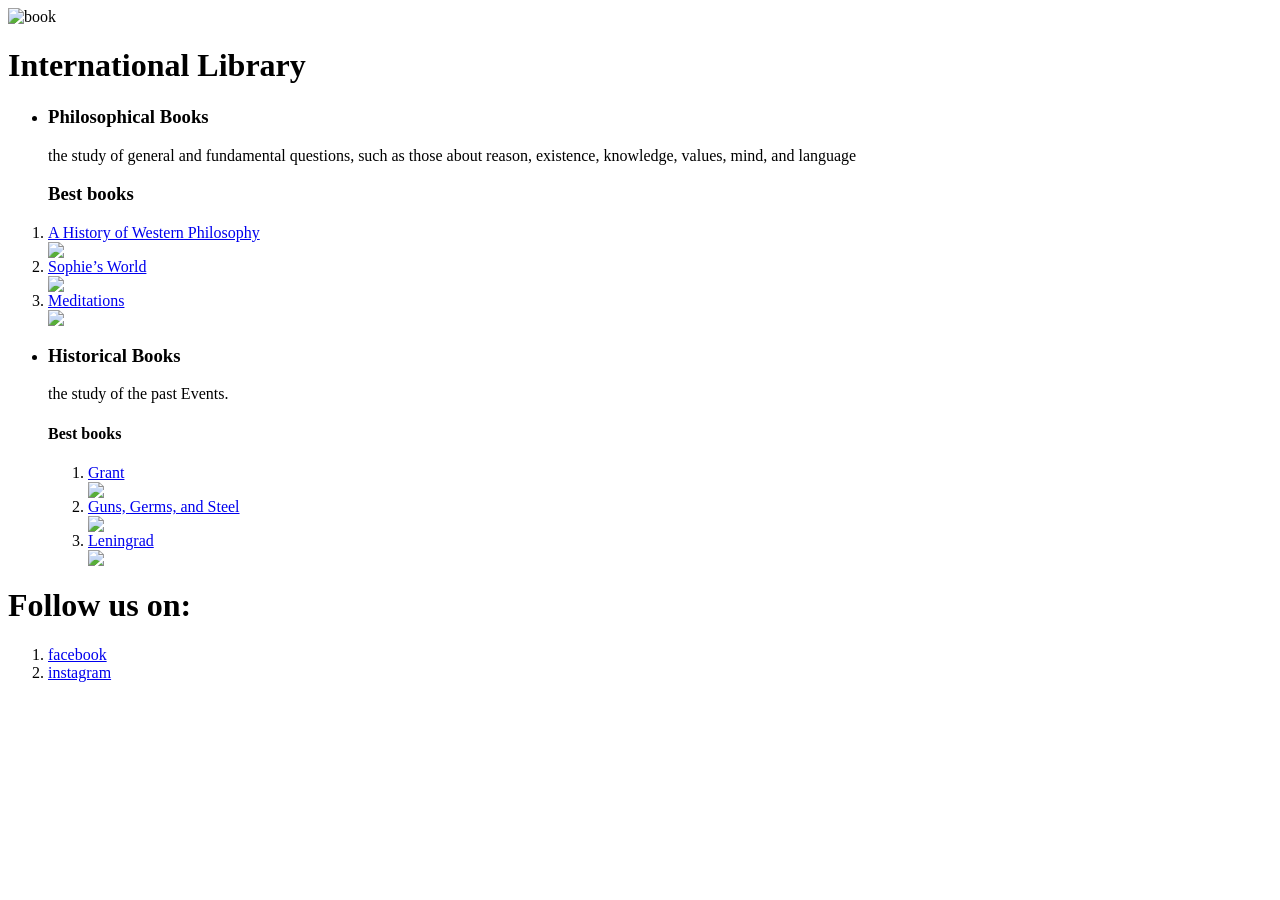
==== index.html @ 82054905 "Update index.html" ====
<html>
    <head>
    <title>Library</title>
    </head>
    <img src="https://media.npr.org/assets/img/2018/12/11/gettyimages-865109088-d7e6d2829aece07208cc5c2fde95846b0e802565-s800-c85.jpg" alt="book" >
    <h1>International Library</h1>
    
    <body>
      <main>
        <section>
        
        <ul>
        <li> <h3>Philosophical Books </h3> </li>
        <p> the study of general and fundamental questions, such as those about reason, existence, knowledge, values, mind, and language</p>
    
                  <article><h1>Best books</h1></article>
    
          </ul>
    
    
          <ol>
        <li><a href="https://www.amazon.com/History-Western-Philosophy-Bertrand-Russell/dp/0671201581/ref=as_li_ss_tl?ie=UTF8&qid=1502349245&sr=8-1&keywords=A+History+of+Western+Philosophy+-+Bertrand+Russell&linkCode=sl1&tag=eojfbretargetting-20&linkId=9cb795adbdf800828cf9b9826fa512f8">A History of Western Philosophy</a></li>
        <img src="https://d1w7fb2mkkr3kw.cloudfront.net/assets/images/book/lrg/9780/4154/9780415478816.jpg" >
    
        <li><a href="https://www.amazon.com/Sophies-World-History-Philosophy-Classics/dp/0374530718/ref=as_li_ss_tl?s=books&ie=UTF8&qid=1502349278&sr=1-1&keywords=Sophie%27s+World&linkCode=sl1&tag=eojfbretargetting-20&linkId=d06e52ba521c11dd9fc6a445caedd435">Sophie’s World</a></li>
        <img src="https://i.gr-assets.com/images/S/compressed.photo.goodreads.com/books/1343459906l/10959.jpg" >
    
        <li><a href="https://www.amazon.com/Meditations-Thrift-Editions-Marcus-Aurelius/dp/048629823X/ref=as_li_ss_tl?s=books&ie=UTF8&qid=1502349303&sr=1-1&keywords=Meditations+-+Marcus+Aurelius&linkCode=sl1&tag=eojfbretargetting-20&linkId=2191455bc9497921e030a7391937b60a">Meditations</a></li>
        <img src="https://images-na.ssl-images-amazon.com/images/I/71uIpOmcRjL.jpg" >
    
         </ol>
    
         <section>
             <ul>
        <li> <h3>Historical  Books </h3> </li>
        <p> the study of the past Events.</p>
            <article><h1>Best books</h1></article>
        <ol>
          <li><a href="https://www.abebooks.com/products/isbn/9780143110637/?cm_sp=merch-_-product-_-plp">Grant</a></li>
    
          <img src="https://d28hgpri8am2if.cloudfront.net/book_images/cvr9780684849270_9780684849270_lg.jpg" >
    
          <li><a href="https://www.abebooks.com/products/isbn/9780393354324/?cm_sp=merch-_-product-_-plp">Guns, Germs, and Steel</a></li>
           <img src="https://s3-us-west-2.amazonaws.com/tabs.web.media/b/5/b5ca/b5ca-square-1536.jpg"  >
    
           <li><a href="https://www.abebooks.com/products/isbn/9780802715944/?cm_sp=merch-_-product-_-plp">Leningrad</a></li>
           <img src="https://m.media-amazon.com/images/I/617zlrpzmiL.jpg" >
    
        </ol>
    
    
    
         </section>
    
        </section>
        <footer>
          <h1>Follow us on:</h1>
          <ol>
            <li><a href="https://www.facebook.com/">facebook</a></li>
    
            <li><a href="https://www.instagram.com/">instagram</a></li>
          </ol>
        </footer>
      </main>
    
    
    
    </body>
    </html>
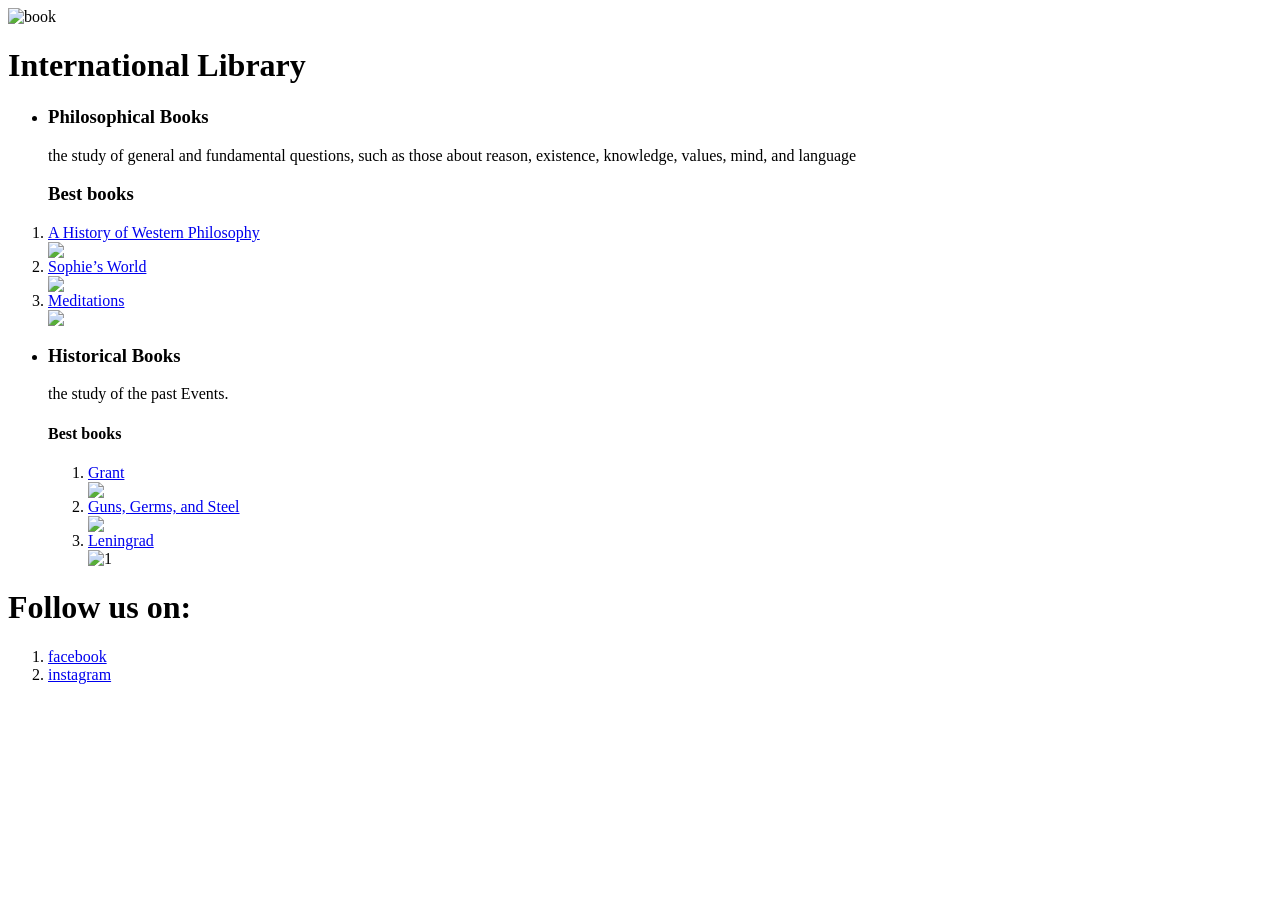
==== commit 593d7b9a: "Create index.html" ====
--- a/index.html
+++ b/index.html
@@ -21,13 +21,13 @@
     
           <ol>
         <li><a href="https://www.amazon.com/History-Western-Philosophy-Bertrand-Russell/dp/0671201581/ref=as_li_ss_tl?ie=UTF8&qid=1502349245&sr=8-1&keywords=A+History+of+Western+Philosophy+-+Bertrand+Russell&linkCode=sl1&tag=eojfbretargetting-20&linkId=9cb795adbdf800828cf9b9826fa512f8">A History of Western Philosophy</a></li>
-        <img src="https://d1w7fb2mkkr3kw.cloudfront.net/assets/images/book/lrg/9780/4154/9780415478816.jpg" >
+        <img src="https://www.google.com/url?sa=i&url=https%3A%2F%2Fwww.kobo.com%2Fus%2Fen%2Febook%2Fhistory-of-western-philosophy-2&psig=AOvVaw2_flIJ6-NMu_IzlGlGobEV&ust=1608059737629000&source=images&cd=vfe&ved=0CAIQjRxqFwoTCPCY0MiXzu0CFQAAAAAdAAAAABAD" >
     
         <li><a href="https://www.amazon.com/Sophies-World-History-Philosophy-Classics/dp/0374530718/ref=as_li_ss_tl?s=books&ie=UTF8&qid=1502349278&sr=1-1&keywords=Sophie%27s+World&linkCode=sl1&tag=eojfbretargetting-20&linkId=d06e52ba521c11dd9fc6a445caedd435">Sophie’s World</a></li>
-        <img src="https://i.gr-assets.com/images/S/compressed.photo.goodreads.com/books/1343459906l/10959.jpg" >
+        <img src="https://www.google.com/url?sa=i&url=https%3A%2F%2Fwww.amazon.co.uk%2FSophies-World-Novel-History-Philosophy%2Fdp%2F1897580428&psig=AOvVaw0QYlBn4zpwb1ewvzVGGCn8&ust=1608059931047000&source=images&cd=vfe&ved=0CAIQjRxqFwoTCIii-JqYzu0CFQAAAAAdAAAAABAD"  >
     
         <li><a href="https://www.amazon.com/Meditations-Thrift-Editions-Marcus-Aurelius/dp/048629823X/ref=as_li_ss_tl?s=books&ie=UTF8&qid=1502349303&sr=1-1&keywords=Meditations+-+Marcus+Aurelius&linkCode=sl1&tag=eojfbretargetting-20&linkId=2191455bc9497921e030a7391937b60a">Meditations</a></li>
-        <img src="https://images-na.ssl-images-amazon.com/images/I/71uIpOmcRjL.jpg" >
+        <img src="https://www.google.com/url?sa=i&url=https%3A%2F%2Fwww.amazon.in%2FMeditations-Marcus-Aurelius%2Fdp%2F9381841934&psig=AOvVaw0Xj-FPYzuFQuQwGH6PIRYZ&ust=1608060060822000&source=images&cd=vfe&ved=0CAIQjRxqFwoTCPjZuNiYzu0CFQAAAAAdAAAAABAD" >
     
          </ol>
     
@@ -39,13 +39,13 @@
         <ol>
           <li><a href="https://www.abebooks.com/products/isbn/9780143110637/?cm_sp=merch-_-product-_-plp">Grant</a></li>
     
-          <img src="https://d28hgpri8am2if.cloudfront.net/book_images/cvr9780684849270_9780684849270_lg.jpg" >
+          <img src="https://www.google.com/url?sa=i&url=https%3A%2F%2Fwww.simonandschuster.com%2Fbooks%2FGrant%2FJean-Edward-Smith%2F9780684849270&psig=AOvVaw1mnp30DbRLIO9cz7nQmLxA&ust=1608060256420000&source=images&cd=vfe&ved=0CAIQjRxqFwoTCOjGsbWZzu0CFQAAAAAdAAAAABAD"" >
     
           <li><a href="https://www.abebooks.com/products/isbn/9780393354324/?cm_sp=merch-_-product-_-plp">Guns, Germs, and Steel</a></li>
-           <img src="https://s3-us-west-2.amazonaws.com/tabs.web.media/b/5/b5ca/b5ca-square-1536.jpg"  >
+           <img src="https://www.google.com/url?sa=i&url=https%3A%2F%2Faudiobookstore.com%2Faudiobooks%2Fguns-germs-and-steel-1.aspx&psig=AOvVaw0YMIeYdXgtnULH8Vef6Sc9&ust=1608060291819000&source=images&cd=vfe&ved=0CAIQjRxqFwoTCNinmMaZzu0CFQAAAAAdAAAAABAD"  >
     
            <li><a href="https://www.abebooks.com/products/isbn/9780802715944/?cm_sp=merch-_-product-_-plp">Leningrad</a></li>
-           <img src="https://m.media-amazon.com/images/I/617zlrpzmiL.jpg" >
+           <img src="https://www.google.com/url?sa=i&url=https%3A%2F%2Fwww.goodreads.com%2Fbook%2Fshow%2F10900028-leningrad&psig=AOvVaw2m8DtIHI4wPBgUKImD3fF6&ust=1608060331597000&source=images&cd=vfe&ved=0CAIQjRxqFwoTCOCFodmZzu0CFQAAAAAdAAAAABAD" alt="1" >
     
         </ol>
     
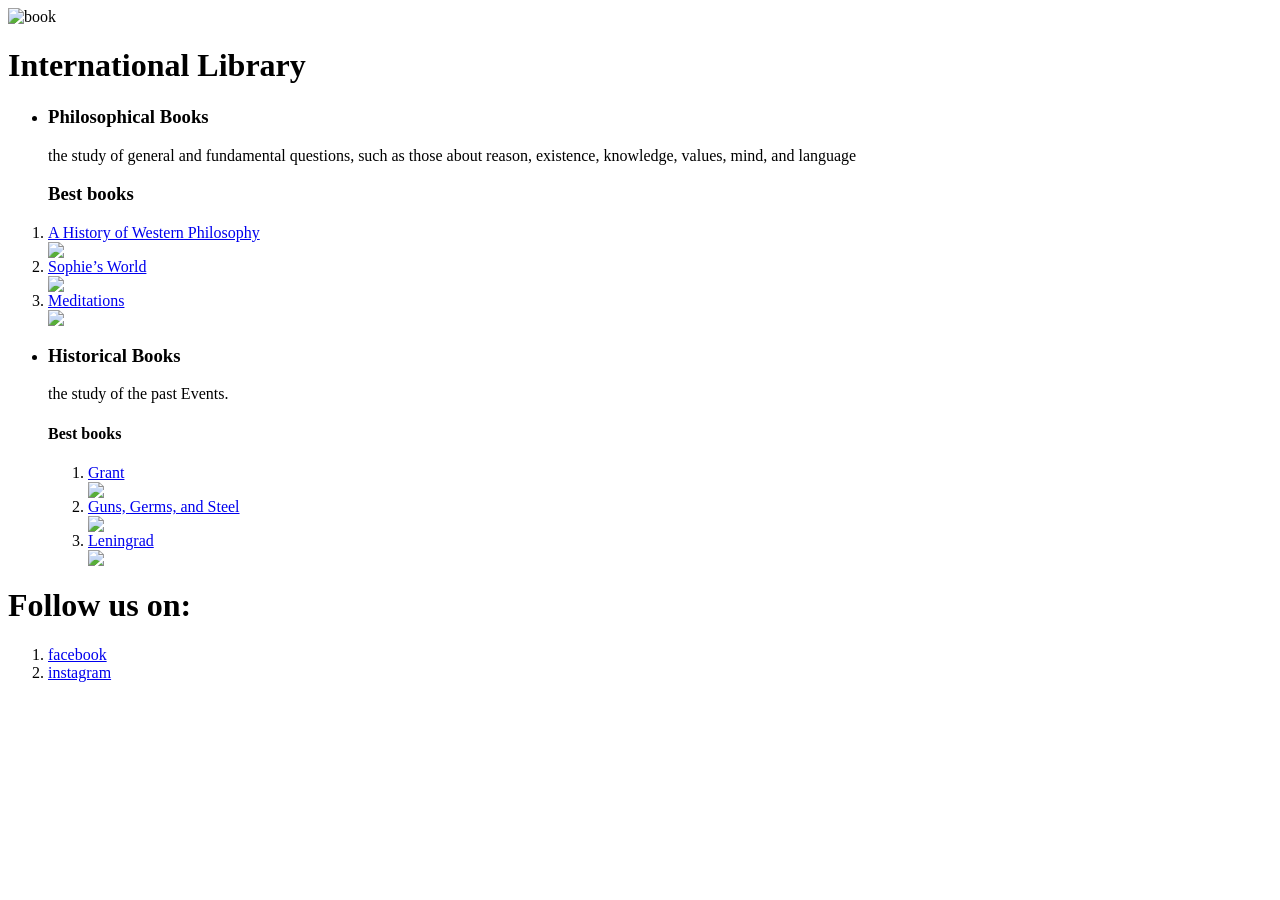
==== commit 012d8a18: "Update index.html" ====
--- a/index.html
+++ b/index.html
@@ -21,13 +21,13 @@
     
           <ol>
         <li><a href="https://www.amazon.com/History-Western-Philosophy-Bertrand-Russell/dp/0671201581/ref=as_li_ss_tl?ie=UTF8&qid=1502349245&sr=8-1&keywords=A+History+of+Western+Philosophy+-+Bertrand+Russell&linkCode=sl1&tag=eojfbretargetting-20&linkId=9cb795adbdf800828cf9b9826fa512f8">A History of Western Philosophy</a></li>
-        <img src="https://www.google.com/url?sa=i&url=https%3A%2F%2Fwww.kobo.com%2Fus%2Fen%2Febook%2Fhistory-of-western-philosophy-2&psig=AOvVaw2_flIJ6-NMu_IzlGlGobEV&ust=1608059737629000&source=images&cd=vfe&ved=0CAIQjRxqFwoTCPCY0MiXzu0CFQAAAAAdAAAAABAD" >
+        <img src="https://images-na.ssl-images-amazon.com/images/I/41oC37tcbgL._SX332_BO1,204,203,200_.jpg" >
     
         <li><a href="https://www.amazon.com/Sophies-World-History-Philosophy-Classics/dp/0374530718/ref=as_li_ss_tl?s=books&ie=UTF8&qid=1502349278&sr=1-1&keywords=Sophie%27s+World&linkCode=sl1&tag=eojfbretargetting-20&linkId=d06e52ba521c11dd9fc6a445caedd435">Sophie’s World</a></li>
-        <img src="https://www.google.com/url?sa=i&url=https%3A%2F%2Fwww.amazon.co.uk%2FSophies-World-Novel-History-Philosophy%2Fdp%2F1897580428&psig=AOvVaw0QYlBn4zpwb1ewvzVGGCn8&ust=1608059931047000&source=images&cd=vfe&ved=0CAIQjRxqFwoTCIii-JqYzu0CFQAAAAAdAAAAABAD"  >
+        <img src="https://kbimages1-a.akamaihd.net/7c867b11-82db-4ad7-920a-609ae78c5025/1200/1200/False/sophie-s-world-6.jpg"  >
     
         <li><a href="https://www.amazon.com/Meditations-Thrift-Editions-Marcus-Aurelius/dp/048629823X/ref=as_li_ss_tl?s=books&ie=UTF8&qid=1502349303&sr=1-1&keywords=Meditations+-+Marcus+Aurelius&linkCode=sl1&tag=eojfbretargetting-20&linkId=2191455bc9497921e030a7391937b60a">Meditations</a></li>
-        <img src="https://www.google.com/url?sa=i&url=https%3A%2F%2Fwww.amazon.in%2FMeditations-Marcus-Aurelius%2Fdp%2F9381841934&psig=AOvVaw0Xj-FPYzuFQuQwGH6PIRYZ&ust=1608060060822000&source=images&cd=vfe&ved=0CAIQjRxqFwoTCPjZuNiYzu0CFQAAAAAdAAAAABAD" >
+        <img src="https://m.media-amazon.com/images/I/418Fn-qJVAL.jpg" >
     
          </ol>
     
@@ -39,13 +39,13 @@
         <ol>
           <li><a href="https://www.abebooks.com/products/isbn/9780143110637/?cm_sp=merch-_-product-_-plp">Grant</a></li>
     
-          <img src="https://www.google.com/url?sa=i&url=https%3A%2F%2Fwww.simonandschuster.com%2Fbooks%2FGrant%2FJean-Edward-Smith%2F9780684849270&psig=AOvVaw1mnp30DbRLIO9cz7nQmLxA&ust=1608060256420000&source=images&cd=vfe&ved=0CAIQjRxqFwoTCOjGsbWZzu0CFQAAAAAdAAAAABAD"" >
+          <img src="https://d28hgpri8am2if.cloudfront.net/book_images/cvr9780684849270_9780684849270_lg.jpg" >
     
           <li><a href="https://www.abebooks.com/products/isbn/9780393354324/?cm_sp=merch-_-product-_-plp">Guns, Germs, and Steel</a></li>
-           <img src="https://www.google.com/url?sa=i&url=https%3A%2F%2Faudiobookstore.com%2Faudiobooks%2Fguns-germs-and-steel-1.aspx&psig=AOvVaw0YMIeYdXgtnULH8Vef6Sc9&ust=1608060291819000&source=images&cd=vfe&ved=0CAIQjRxqFwoTCNinmMaZzu0CFQAAAAAdAAAAABAD"  >
+           <img src="https://kbimages1-a.akamaihd.net/b747a4d3-f890-4497-9157-e506d7e85f5c/1200/1200/False/guns-germs-and-steel-2.jpg"  >
     
            <li><a href="https://www.abebooks.com/products/isbn/9780802715944/?cm_sp=merch-_-product-_-plp">Leningrad</a></li>
-           <img src="https://www.google.com/url?sa=i&url=https%3A%2F%2Fwww.goodreads.com%2Fbook%2Fshow%2F10900028-leningrad&psig=AOvVaw2m8DtIHI4wPBgUKImD3fF6&ust=1608060331597000&source=images&cd=vfe&ved=0CAIQjRxqFwoTCOCFodmZzu0CFQAAAAAdAAAAABAD" alt="1" >
+           <img src="https://m.media-amazon.com/images/I/617zlrpzmiL.jpg" >
     
         </ol>
     
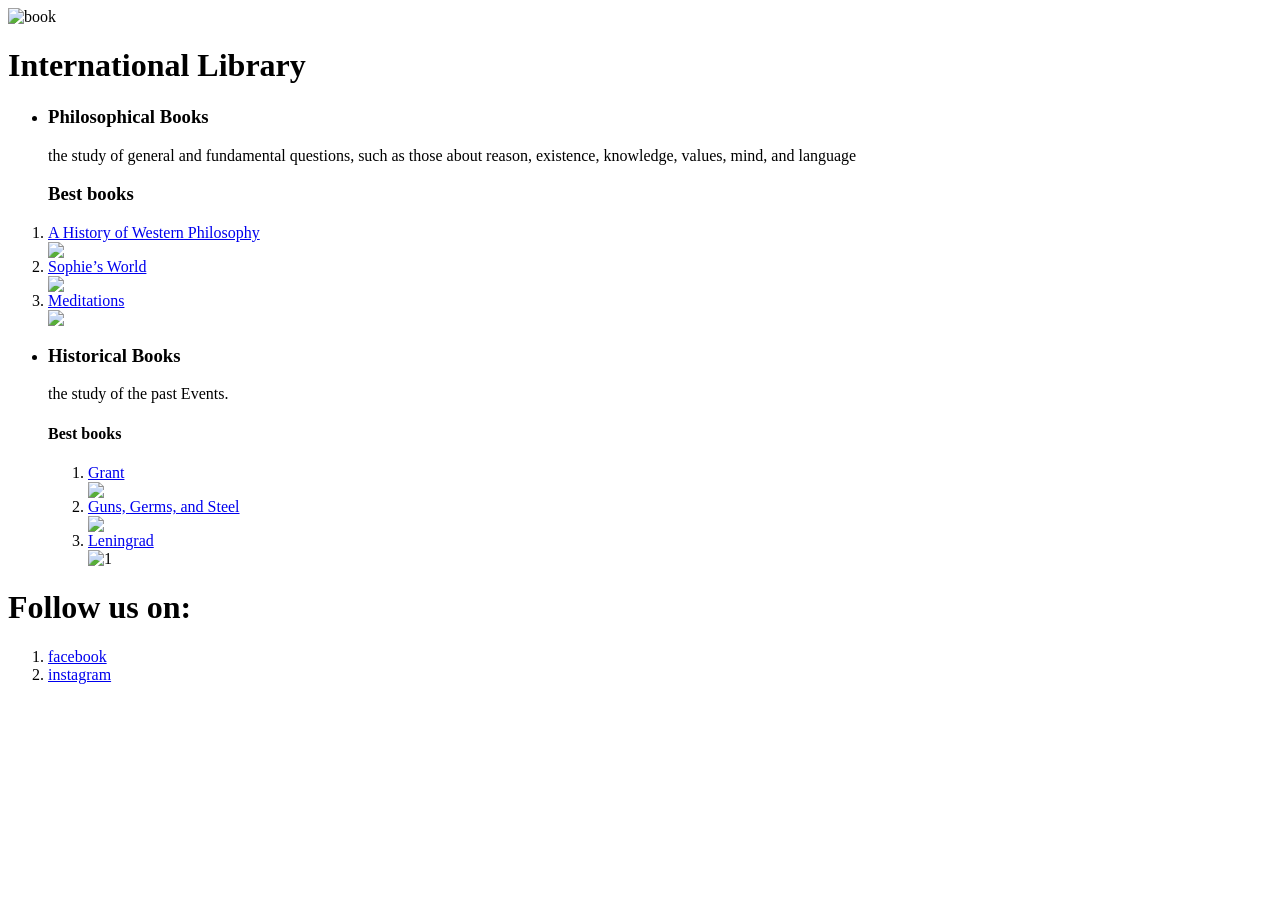
==== commit 777c6779: "new egit" ====
--- a/index.html
+++ b/index.html
@@ -21,13 +21,13 @@
     
           <ol>
         <li><a href="https://www.amazon.com/History-Western-Philosophy-Bertrand-Russell/dp/0671201581/ref=as_li_ss_tl?ie=UTF8&qid=1502349245&sr=8-1&keywords=A+History+of+Western+Philosophy+-+Bertrand+Russell&linkCode=sl1&tag=eojfbretargetting-20&linkId=9cb795adbdf800828cf9b9826fa512f8">A History of Western Philosophy</a></li>
-        <img src="https://images-na.ssl-images-amazon.com/images/I/41oC37tcbgL._SX332_BO1,204,203,200_.jpg" >
+        <img src="https://www.google.com/url?sa=i&url=https%3A%2F%2Fwww.kobo.com%2Fus%2Fen%2Febook%2Fhistory-of-western-philosophy-2&psig=AOvVaw2_flIJ6-NMu_IzlGlGobEV&ust=1608059737629000&source=images&cd=vfe&ved=0CAIQjRxqFwoTCPCY0MiXzu0CFQAAAAAdAAAAABAD" >
     
         <li><a href="https://www.amazon.com/Sophies-World-History-Philosophy-Classics/dp/0374530718/ref=as_li_ss_tl?s=books&ie=UTF8&qid=1502349278&sr=1-1&keywords=Sophie%27s+World&linkCode=sl1&tag=eojfbretargetting-20&linkId=d06e52ba521c11dd9fc6a445caedd435">Sophie’s World</a></li>
-        <img src="https://kbimages1-a.akamaihd.net/7c867b11-82db-4ad7-920a-609ae78c5025/1200/1200/False/sophie-s-world-6.jpg"  >
+        <img src="https://www.google.com/url?sa=i&url=https%3A%2F%2Fwww.amazon.co.uk%2FSophies-World-Novel-History-Philosophy%2Fdp%2F1897580428&psig=AOvVaw0QYlBn4zpwb1ewvzVGGCn8&ust=1608059931047000&source=images&cd=vfe&ved=0CAIQjRxqFwoTCIii-JqYzu0CFQAAAAAdAAAAABAD"  >
     
         <li><a href="https://www.amazon.com/Meditations-Thrift-Editions-Marcus-Aurelius/dp/048629823X/ref=as_li_ss_tl?s=books&ie=UTF8&qid=1502349303&sr=1-1&keywords=Meditations+-+Marcus+Aurelius&linkCode=sl1&tag=eojfbretargetting-20&linkId=2191455bc9497921e030a7391937b60a">Meditations</a></li>
-        <img src="https://m.media-amazon.com/images/I/418Fn-qJVAL.jpg" >
+        <img src="https://www.google.com/url?sa=i&url=https%3A%2F%2Fwww.amazon.in%2FMeditations-Marcus-Aurelius%2Fdp%2F9381841934&psig=AOvVaw0Xj-FPYzuFQuQwGH6PIRYZ&ust=1608060060822000&source=images&cd=vfe&ved=0CAIQjRxqFwoTCPjZuNiYzu0CFQAAAAAdAAAAABAD" >
     
          </ol>
     
@@ -39,13 +39,13 @@
         <ol>
           <li><a href="https://www.abebooks.com/products/isbn/9780143110637/?cm_sp=merch-_-product-_-plp">Grant</a></li>
     
-          <img src="https://d28hgpri8am2if.cloudfront.net/book_images/cvr9780684849270_9780684849270_lg.jpg" >
+          <img src="https://www.google.com/url?sa=i&url=https%3A%2F%2Fwww.simonandschuster.com%2Fbooks%2FGrant%2FJean-Edward-Smith%2F9780684849270&psig=AOvVaw1mnp30DbRLIO9cz7nQmLxA&ust=1608060256420000&source=images&cd=vfe&ved=0CAIQjRxqFwoTCOjGsbWZzu0CFQAAAAAdAAAAABAD"" >
     
           <li><a href="https://www.abebooks.com/products/isbn/9780393354324/?cm_sp=merch-_-product-_-plp">Guns, Germs, and Steel</a></li>
-           <img src="https://kbimages1-a.akamaihd.net/b747a4d3-f890-4497-9157-e506d7e85f5c/1200/1200/False/guns-germs-and-steel-2.jpg"  >
+           <img src="https://www.google.com/url?sa=i&url=https%3A%2F%2Faudiobookstore.com%2Faudiobooks%2Fguns-germs-and-steel-1.aspx&psig=AOvVaw0YMIeYdXgtnULH8Vef6Sc9&ust=1608060291819000&source=images&cd=vfe&ved=0CAIQjRxqFwoTCNinmMaZzu0CFQAAAAAdAAAAABAD"  >
     
            <li><a href="https://www.abebooks.com/products/isbn/9780802715944/?cm_sp=merch-_-product-_-plp">Leningrad</a></li>
-           <img src="https://m.media-amazon.com/images/I/617zlrpzmiL.jpg" >
+           <img src="https://www.google.com/url?sa=i&url=https%3A%2F%2Fwww.goodreads.com%2Fbook%2Fshow%2F10900028-leningrad&psig=AOvVaw2m8DtIHI4wPBgUKImD3fF6&ust=1608060331597000&source=images&cd=vfe&ved=0CAIQjRxqFwoTCOCFodmZzu0CFQAAAAAdAAAAABAD" alt="1" >
     
         </ol>
     
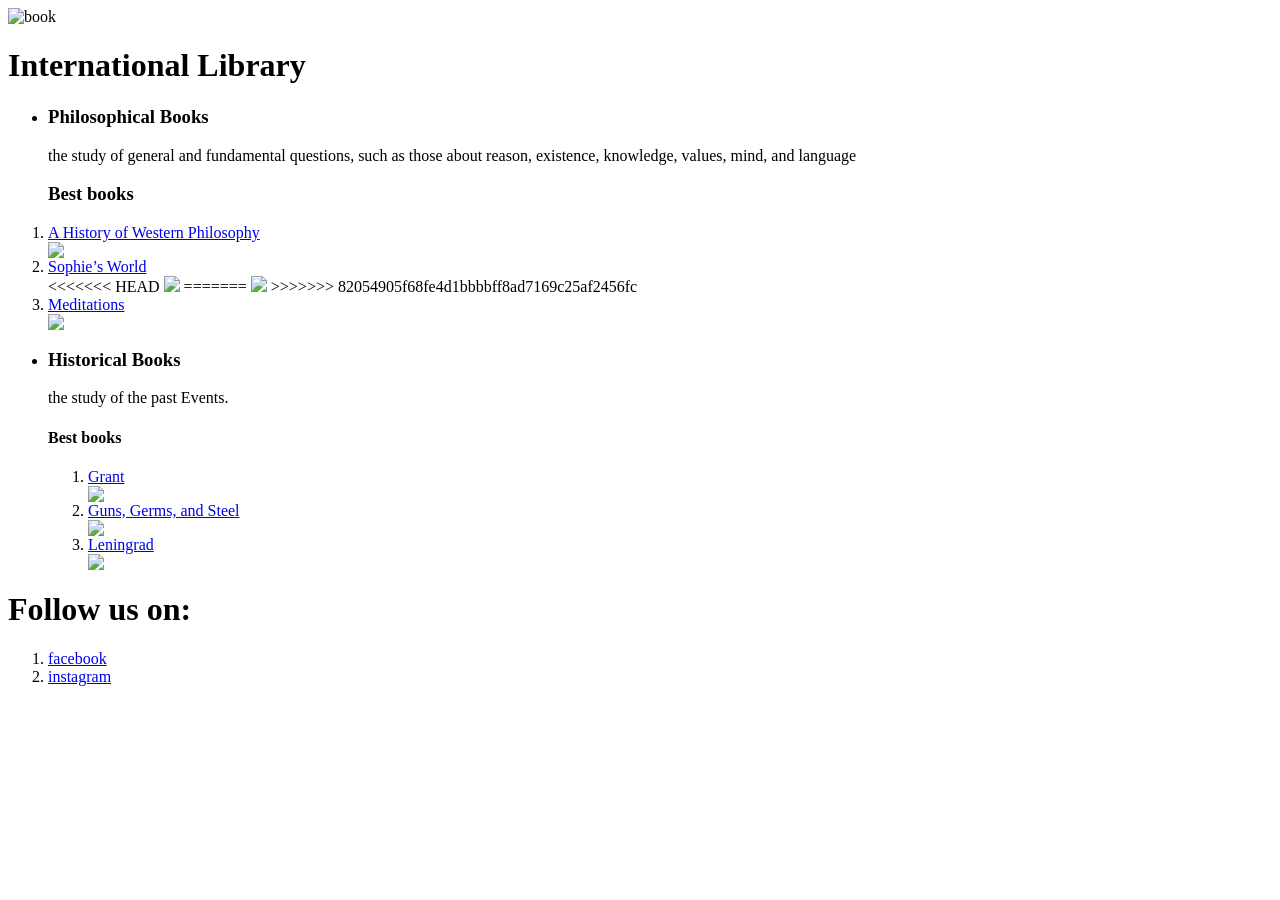
==== commit 1ed5c6e5: "editing" ====
--- a/index.html
+++ b/index.html
@@ -21,13 +21,17 @@
     
           <ol>
         <li><a href="https://www.amazon.com/History-Western-Philosophy-Bertrand-Russell/dp/0671201581/ref=as_li_ss_tl?ie=UTF8&qid=1502349245&sr=8-1&keywords=A+History+of+Western+Philosophy+-+Bertrand+Russell&linkCode=sl1&tag=eojfbretargetting-20&linkId=9cb795adbdf800828cf9b9826fa512f8">A History of Western Philosophy</a></li>
-        <img src="https://www.google.com/url?sa=i&url=https%3A%2F%2Fwww.kobo.com%2Fus%2Fen%2Febook%2Fhistory-of-western-philosophy-2&psig=AOvVaw2_flIJ6-NMu_IzlGlGobEV&ust=1608059737629000&source=images&cd=vfe&ved=0CAIQjRxqFwoTCPCY0MiXzu0CFQAAAAAdAAAAABAD" >
+        <img src="https://d1w7fb2mkkr3kw.cloudfront.net/assets/images/book/lrg/9780/4154/9780415478816.jpg" >
     
         <li><a href="https://www.amazon.com/Sophies-World-History-Philosophy-Classics/dp/0374530718/ref=as_li_ss_tl?s=books&ie=UTF8&qid=1502349278&sr=1-1&keywords=Sophie%27s+World&linkCode=sl1&tag=eojfbretargetting-20&linkId=d06e52ba521c11dd9fc6a445caedd435">Sophie’s World</a></li>
+<<<<<<< HEAD
         <img src="https://www.google.com/url?sa=i&url=https%3A%2F%2Fwww.amazon.co.uk%2FSophies-World-Novel-History-Philosophy%2Fdp%2F1897580428&psig=AOvVaw0QYlBn4zpwb1ewvzVGGCn8&ust=1608059931047000&source=images&cd=vfe&ved=0CAIQjRxqFwoTCIii-JqYzu0CFQAAAAAdAAAAABAD"  >
+=======
+        <img src="https://i.gr-assets.com/images/S/compressed.photo.goodreads.com/books/1343459906l/10959.jpg" >
+>>>>>>> 82054905f68fe4d1bbbbff8ad7169c25af2456fc
     
         <li><a href="https://www.amazon.com/Meditations-Thrift-Editions-Marcus-Aurelius/dp/048629823X/ref=as_li_ss_tl?s=books&ie=UTF8&qid=1502349303&sr=1-1&keywords=Meditations+-+Marcus+Aurelius&linkCode=sl1&tag=eojfbretargetting-20&linkId=2191455bc9497921e030a7391937b60a">Meditations</a></li>
-        <img src="https://www.google.com/url?sa=i&url=https%3A%2F%2Fwww.amazon.in%2FMeditations-Marcus-Aurelius%2Fdp%2F9381841934&psig=AOvVaw0Xj-FPYzuFQuQwGH6PIRYZ&ust=1608060060822000&source=images&cd=vfe&ved=0CAIQjRxqFwoTCPjZuNiYzu0CFQAAAAAdAAAAABAD" >
+        <img src="https://images-na.ssl-images-amazon.com/images/I/71uIpOmcRjL.jpg" >
     
          </ol>
     
@@ -39,13 +43,13 @@
         <ol>
           <li><a href="https://www.abebooks.com/products/isbn/9780143110637/?cm_sp=merch-_-product-_-plp">Grant</a></li>
     
-          <img src="https://www.google.com/url?sa=i&url=https%3A%2F%2Fwww.simonandschuster.com%2Fbooks%2FGrant%2FJean-Edward-Smith%2F9780684849270&psig=AOvVaw1mnp30DbRLIO9cz7nQmLxA&ust=1608060256420000&source=images&cd=vfe&ved=0CAIQjRxqFwoTCOjGsbWZzu0CFQAAAAAdAAAAABAD"" >
+          <img src="https://d28hgpri8am2if.cloudfront.net/book_images/cvr9780684849270_9780684849270_lg.jpg" >
     
           <li><a href="https://www.abebooks.com/products/isbn/9780393354324/?cm_sp=merch-_-product-_-plp">Guns, Germs, and Steel</a></li>
-           <img src="https://www.google.com/url?sa=i&url=https%3A%2F%2Faudiobookstore.com%2Faudiobooks%2Fguns-germs-and-steel-1.aspx&psig=AOvVaw0YMIeYdXgtnULH8Vef6Sc9&ust=1608060291819000&source=images&cd=vfe&ved=0CAIQjRxqFwoTCNinmMaZzu0CFQAAAAAdAAAAABAD"  >
+           <img src="https://s3-us-west-2.amazonaws.com/tabs.web.media/b/5/b5ca/b5ca-square-1536.jpg"  >
     
            <li><a href="https://www.abebooks.com/products/isbn/9780802715944/?cm_sp=merch-_-product-_-plp">Leningrad</a></li>
-           <img src="https://www.google.com/url?sa=i&url=https%3A%2F%2Fwww.goodreads.com%2Fbook%2Fshow%2F10900028-leningrad&psig=AOvVaw2m8DtIHI4wPBgUKImD3fF6&ust=1608060331597000&source=images&cd=vfe&ved=0CAIQjRxqFwoTCOCFodmZzu0CFQAAAAAdAAAAABAD" alt="1" >
+           <img src="https://m.media-amazon.com/images/I/617zlrpzmiL.jpg" >
     
         </ol>
     
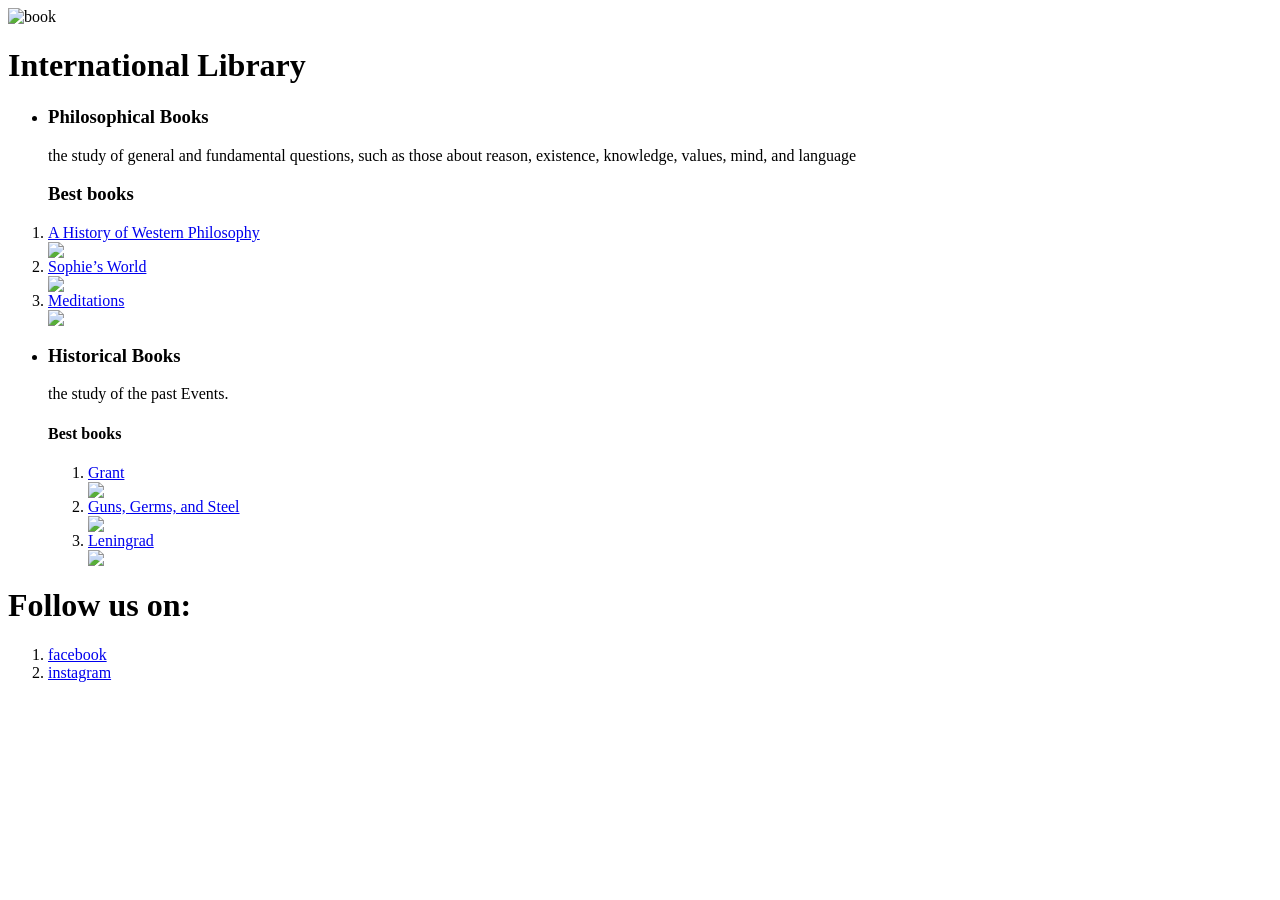
==== commit eea80b0d: "class055" ====
--- a/index.html
+++ b/index.html
@@ -1,74 +1,70 @@
 
 <html>
-    <head>
-    <title>Library</title>
-    </head>
-    <img src="https://media.npr.org/assets/img/2018/12/11/gettyimages-865109088-d7e6d2829aece07208cc5c2fde95846b0e802565-s800-c85.jpg" alt="book" >
-    <h1>International Library</h1>
-    
-    <body>
-      <main>
-        <section>
-        
-        <ul>
-        <li> <h3>Philosophical Books </h3> </li>
-        <p> the study of general and fundamental questions, such as those about reason, existence, knowledge, values, mind, and language</p>
-    
-                  <article><h1>Best books</h1></article>
-    
-          </ul>
-    
-    
-          <ol>
-        <li><a href="https://www.amazon.com/History-Western-Philosophy-Bertrand-Russell/dp/0671201581/ref=as_li_ss_tl?ie=UTF8&qid=1502349245&sr=8-1&keywords=A+History+of+Western+Philosophy+-+Bertrand+Russell&linkCode=sl1&tag=eojfbretargetting-20&linkId=9cb795adbdf800828cf9b9826fa512f8">A History of Western Philosophy</a></li>
-        <img src="https://d1w7fb2mkkr3kw.cloudfront.net/assets/images/book/lrg/9780/4154/9780415478816.jpg" >
-    
-        <li><a href="https://www.amazon.com/Sophies-World-History-Philosophy-Classics/dp/0374530718/ref=as_li_ss_tl?s=books&ie=UTF8&qid=1502349278&sr=1-1&keywords=Sophie%27s+World&linkCode=sl1&tag=eojfbretargetting-20&linkId=d06e52ba521c11dd9fc6a445caedd435">Sophie’s World</a></li>
-<<<<<<< HEAD
-        <img src="https://www.google.com/url?sa=i&url=https%3A%2F%2Fwww.amazon.co.uk%2FSophies-World-Novel-History-Philosophy%2Fdp%2F1897580428&psig=AOvVaw0QYlBn4zpwb1ewvzVGGCn8&ust=1608059931047000&source=images&cd=vfe&ved=0CAIQjRxqFwoTCIii-JqYzu0CFQAAAAAdAAAAABAD"  >
-=======
-        <img src="https://i.gr-assets.com/images/S/compressed.photo.goodreads.com/books/1343459906l/10959.jpg" >
->>>>>>> 82054905f68fe4d1bbbbff8ad7169c25af2456fc
-    
-        <li><a href="https://www.amazon.com/Meditations-Thrift-Editions-Marcus-Aurelius/dp/048629823X/ref=as_li_ss_tl?s=books&ie=UTF8&qid=1502349303&sr=1-1&keywords=Meditations+-+Marcus+Aurelius&linkCode=sl1&tag=eojfbretargetting-20&linkId=2191455bc9497921e030a7391937b60a">Meditations</a></li>
-        <img src="https://images-na.ssl-images-amazon.com/images/I/71uIpOmcRjL.jpg" >
-    
-         </ol>
-    
-         <section>
-             <ul>
-        <li> <h3>Historical  Books </h3> </li>
-        <p> the study of the past Events.</p>
-            <article><h1>Best books</h1></article>
+  <head>
+  <title>Library</title>
+  </head>
+  <img src="https://media.npr.org/assets/img/2018/12/11/gettyimages-865109088-d7e6d2829aece07208cc5c2fde95846b0e802565-s800-c85.jpg" alt="book" >
+  <h1>International Library</h1>
+  
+  <body>
+    <main>
+      <section>
+      
+      <ul>
+      <li> <h3>Philosophical Books </h3> </li>
+      <p> the study of general and fundamental questions, such as those about reason, existence, knowledge, values, mind, and language</p>
+  
+                <article><h1>Best books</h1></article>
+  
+        </ul>
+  
+  
         <ol>
-          <li><a href="https://www.abebooks.com/products/isbn/9780143110637/?cm_sp=merch-_-product-_-plp">Grant</a></li>
-    
-          <img src="https://d28hgpri8am2if.cloudfront.net/book_images/cvr9780684849270_9780684849270_lg.jpg" >
-    
-          <li><a href="https://www.abebooks.com/products/isbn/9780393354324/?cm_sp=merch-_-product-_-plp">Guns, Germs, and Steel</a></li>
-           <img src="https://s3-us-west-2.amazonaws.com/tabs.web.media/b/5/b5ca/b5ca-square-1536.jpg"  >
-    
-           <li><a href="https://www.abebooks.com/products/isbn/9780802715944/?cm_sp=merch-_-product-_-plp">Leningrad</a></li>
-           <img src="https://m.media-amazon.com/images/I/617zlrpzmiL.jpg" >
-    
+      <li><a href="https://www.amazon.com/History-Western-Philosophy-Bertrand-Russell/dp/0671201581/ref=as_li_ss_tl?ie=UTF8&qid=1502349245&sr=8-1&keywords=A+History+of+Western+Philosophy+-+Bertrand+Russell&linkCode=sl1&tag=eojfbretargetting-20&linkId=9cb795adbdf800828cf9b9826fa512f8">A History of Western Philosophy</a></li>
+      <img src="https://images-na.ssl-images-amazon.com/images/I/41oC37tcbgL._SX332_BO1,204,203,200_.jpg" >
+  
+      <li><a href="https://www.amazon.com/Sophies-World-History-Philosophy-Classics/dp/0374530718/ref=as_li_ss_tl?s=books&ie=UTF8&qid=1502349278&sr=1-1&keywords=Sophie%27s+World&linkCode=sl1&tag=eojfbretargetting-20&linkId=d06e52ba521c11dd9fc6a445caedd435">Sophie’s World</a></li>
+      <img src="https://kbimages1-a.akamaihd.net/7c867b11-82db-4ad7-920a-609ae78c5025/1200/1200/False/sophie-s-world-6.jpg"  >
+  
+      <li><a href="https://www.amazon.com/Meditations-Thrift-Editions-Marcus-Aurelius/dp/048629823X/ref=as_li_ss_tl?s=books&ie=UTF8&qid=1502349303&sr=1-1&keywords=Meditations+-+Marcus+Aurelius&linkCode=sl1&tag=eojfbretargetting-20&linkId=2191455bc9497921e030a7391937b60a">Meditations</a></li>
+      <img src="https://m.media-amazon.com/images/I/418Fn-qJVAL.jpg" >
+  
+       </ol>
+  
+       <section>
+           <ul>
+      <li> <h3>Historical  Books </h3> </li>
+      <p> the study of the past Events.</p>
+          <article><h1>Best books</h1></article>
+      <ol>
+        <li><a href="https://www.abebooks.com/products/isbn/9780143110637/?cm_sp=merch-_-product-_-plp">Grant</a></li>
+  
+        <img src="https://d28hgpri8am2if.cloudfront.net/book_images/cvr9780684849270_9780684849270_lg.jpg" >
+  
+        <li><a href="https://www.abebooks.com/products/isbn/9780393354324/?cm_sp=merch-_-product-_-plp">Guns, Germs, and Steel</a></li>
+         <img src="https://kbimages1-a.akamaihd.net/b747a4d3-f890-4497-9157-e506d7e85f5c/1200/1200/False/guns-germs-and-steel-2.jpg"  >
+  
+         <li><a href="https://www.abebooks.com/products/isbn/9780802715944/?cm_sp=merch-_-product-_-plp">Leningrad</a></li>
+         <img src="https://m.media-amazon.com/images/I/617zlrpzmiL.jpg" >
+  
+      </ol>
+  
+  
+  
+       </section>
+  
+      </section>
+      <footer>
+        <h1>Follow us on:</h1>
+        <ol>
+          <li><a href="https://www.facebook.com/">facebook</a></li>
+  
+          <li><a href="https://www.instagram.com/">instagram</a></li>
         </ol>
-    
-    
-    
-         </section>
-    
-        </section>
-        <footer>
-          <h1>Follow us on:</h1>
-          <ol>
-            <li><a href="https://www.facebook.com/">facebook</a></li>
-    
-            <li><a href="https://www.instagram.com/">instagram</a></li>
-          </ol>
-        </footer>
-      </main>
-    
-    
-    
-    </body>
-    </html>
+      </footer>
+    </main>
+  
+  
+  
+  </body>
+  </html>
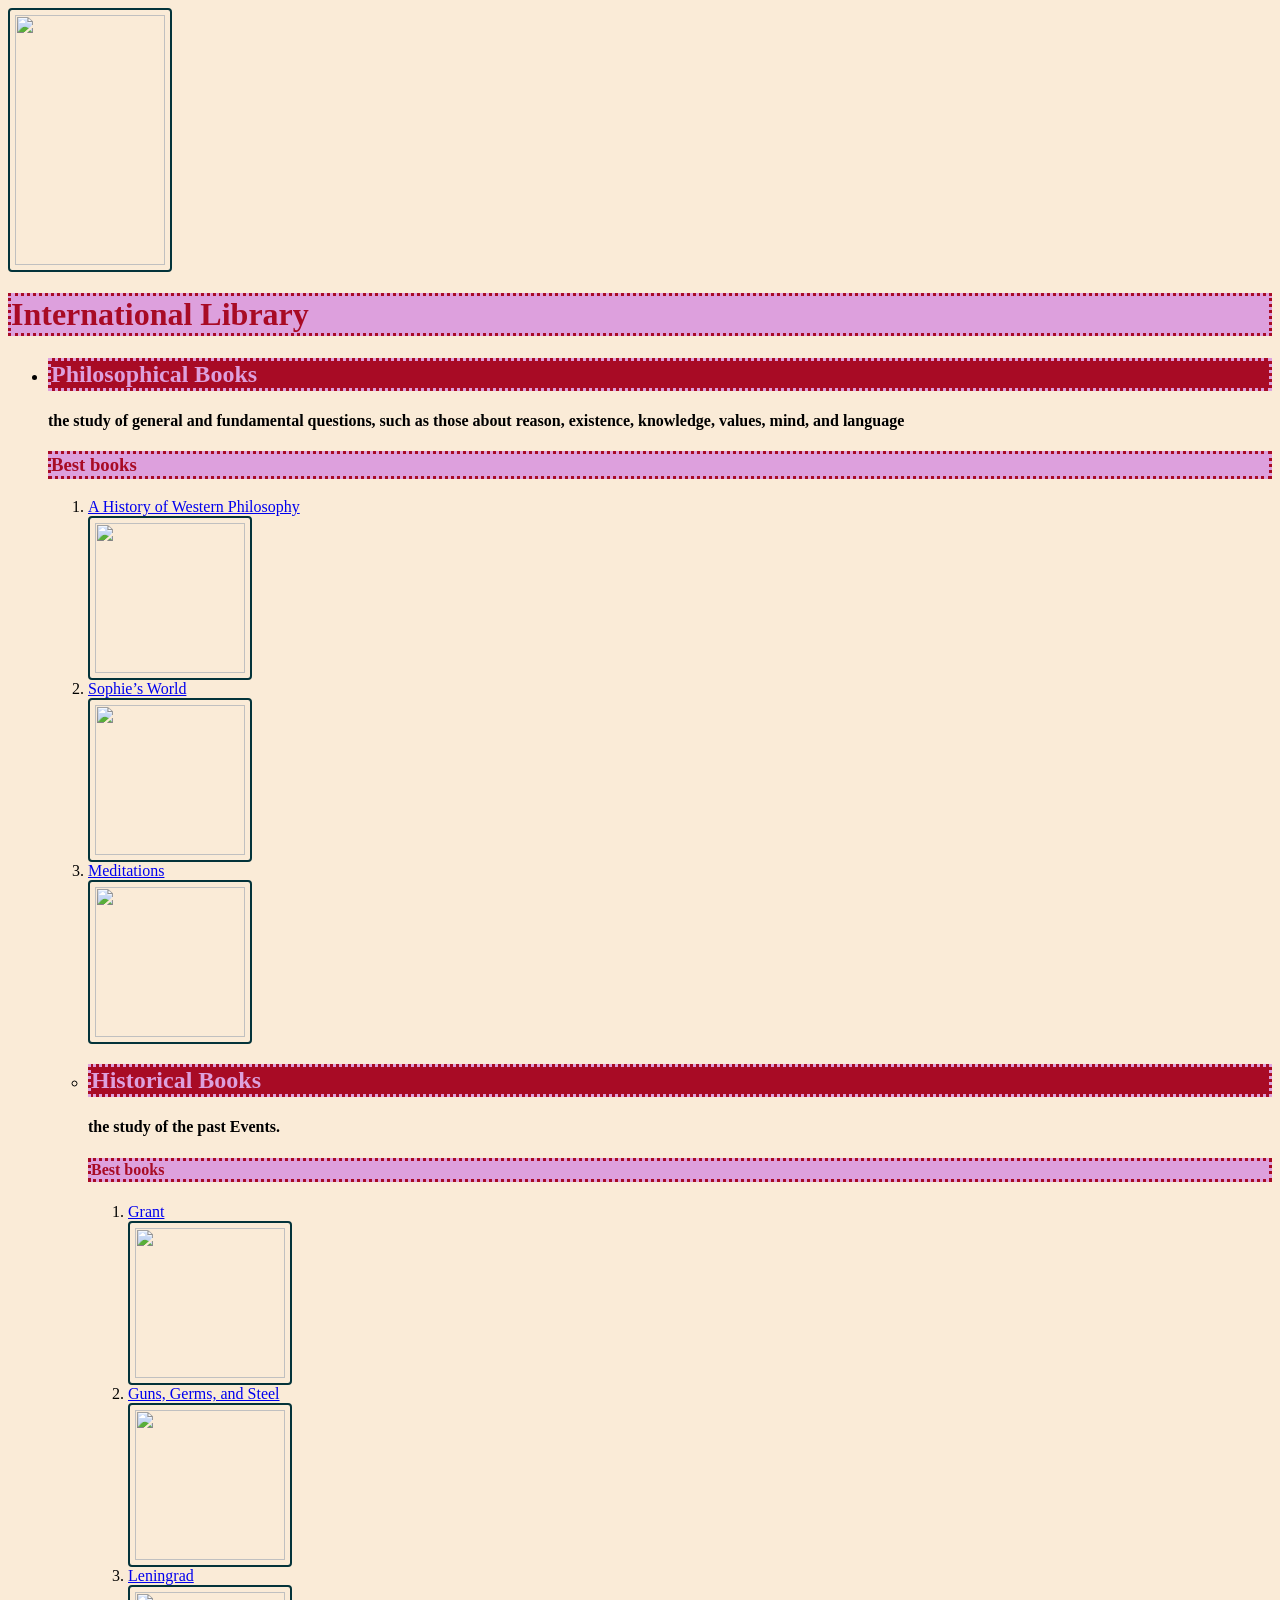
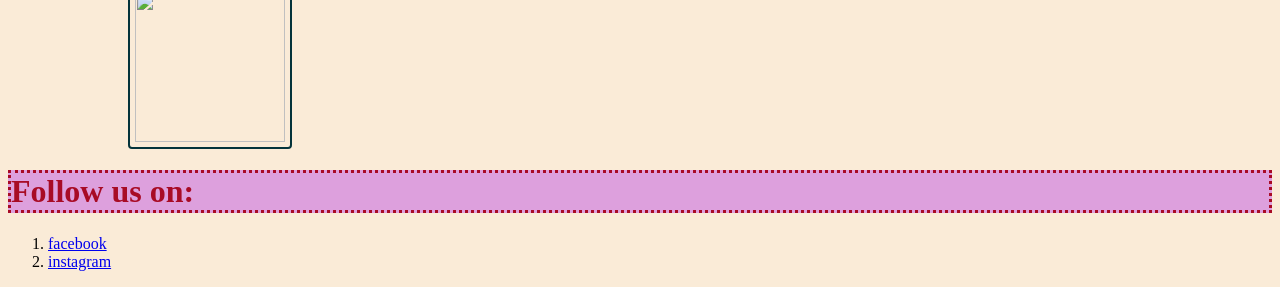
==== commit 8e01c507: "cssediting" ====
--- a/index.html
+++ b/index.html
@@ -3,38 +3,44 @@
   <head>
   <title>Library</title>
   </head>
-  <img src="https://media.npr.org/assets/img/2018/12/11/gettyimages-865109088-d7e6d2829aece07208cc5c2fde95846b0e802565-s800-c85.jpg" alt="book" >
+  <link rel="stylesheet" href="style.css">
+
+  <img src="https://media.npr.org/assets/img/2018/12/11/gettyimages-865109088-d7e6d2829aece07208cc5c2fde95846b0e802565-s800-c85.jpg" width="900" height="250" >
+  
   <h1>International Library</h1>
   
   <body>
     <main>
       <section>
       
-      <ul>
-      <li> <h3>Philosophical Books </h3> </li>
-      <p> the study of general and fundamental questions, such as those about reason, existence, knowledge, values, mind, and language</p>
+           <ul>
+      <li> <h2>Philosophical Books </h2> </li>
+      <p> <h4>the study of general and fundamental questions, such as those about reason, existence, knowledge, values, mind, and language</h4></p>
+            <article><h1>Best books</h1></article>
   
-                <article><h1>Best books</h1></article>
-  
-        </ul>
+           
   
   
         <ol>
+      
       <li><a href="https://www.amazon.com/History-Western-Philosophy-Bertrand-Russell/dp/0671201581/ref=as_li_ss_tl?ie=UTF8&qid=1502349245&sr=8-1&keywords=A+History+of+Western+Philosophy+-+Bertrand+Russell&linkCode=sl1&tag=eojfbretargetting-20&linkId=9cb795adbdf800828cf9b9826fa512f8">A History of Western Philosophy</a></li>
+      
       <img src="https://images-na.ssl-images-amazon.com/images/I/41oC37tcbgL._SX332_BO1,204,203,200_.jpg" >
   
       <li><a href="https://www.amazon.com/Sophies-World-History-Philosophy-Classics/dp/0374530718/ref=as_li_ss_tl?s=books&ie=UTF8&qid=1502349278&sr=1-1&keywords=Sophie%27s+World&linkCode=sl1&tag=eojfbretargetting-20&linkId=d06e52ba521c11dd9fc6a445caedd435">Sophie’s World</a></li>
+      
       <img src="https://kbimages1-a.akamaihd.net/7c867b11-82db-4ad7-920a-609ae78c5025/1200/1200/False/sophie-s-world-6.jpg"  >
   
       <li><a href="https://www.amazon.com/Meditations-Thrift-Editions-Marcus-Aurelius/dp/048629823X/ref=as_li_ss_tl?s=books&ie=UTF8&qid=1502349303&sr=1-1&keywords=Meditations+-+Marcus+Aurelius&linkCode=sl1&tag=eojfbretargetting-20&linkId=2191455bc9497921e030a7391937b60a">Meditations</a></li>
+      
       <img src="https://m.media-amazon.com/images/I/418Fn-qJVAL.jpg" >
   
        </ol>
   
        <section>
            <ul>
-      <li> <h3>Historical  Books </h3> </li>
-      <p> the study of the past Events.</p>
+      <li> <h2>Historical  Books </h2> </li>
+      <p> <h4>the study of the past Events.</h4></p>
           <article><h1>Best books</h1></article>
       <ol>
         <li><a href="https://www.abebooks.com/products/isbn/9780143110637/?cm_sp=merch-_-product-_-plp">Grant</a></li>
--- a/style.css
+++ b/style.css
@@ -0,0 +1,32 @@
+body {background-color:#FAEBD7;}
+
+h1 {
+    color: rgb(168, 11, 37);
+    border-style: dotted;
+    background-color: plum;
+  }
+  h2 {
+    color: plum;
+    border-style: dotted;
+    background-color: rgb(168, 11, 37)
+  }
+
+  img {
+    border: 2px solid rgb(3, 51, 58);
+    
+    border-radius: 4px;
+    padding: 5px;
+    width: 150px;
+  }
+  div1 {
+    width: 300px;
+    height: 100px;
+    border: 1px solid blue;
+  }
+  
+  div2 {
+    width: 300px;
+    height: 100px;
+    padding: 50px;
+    border: 1px solid red;
+  }
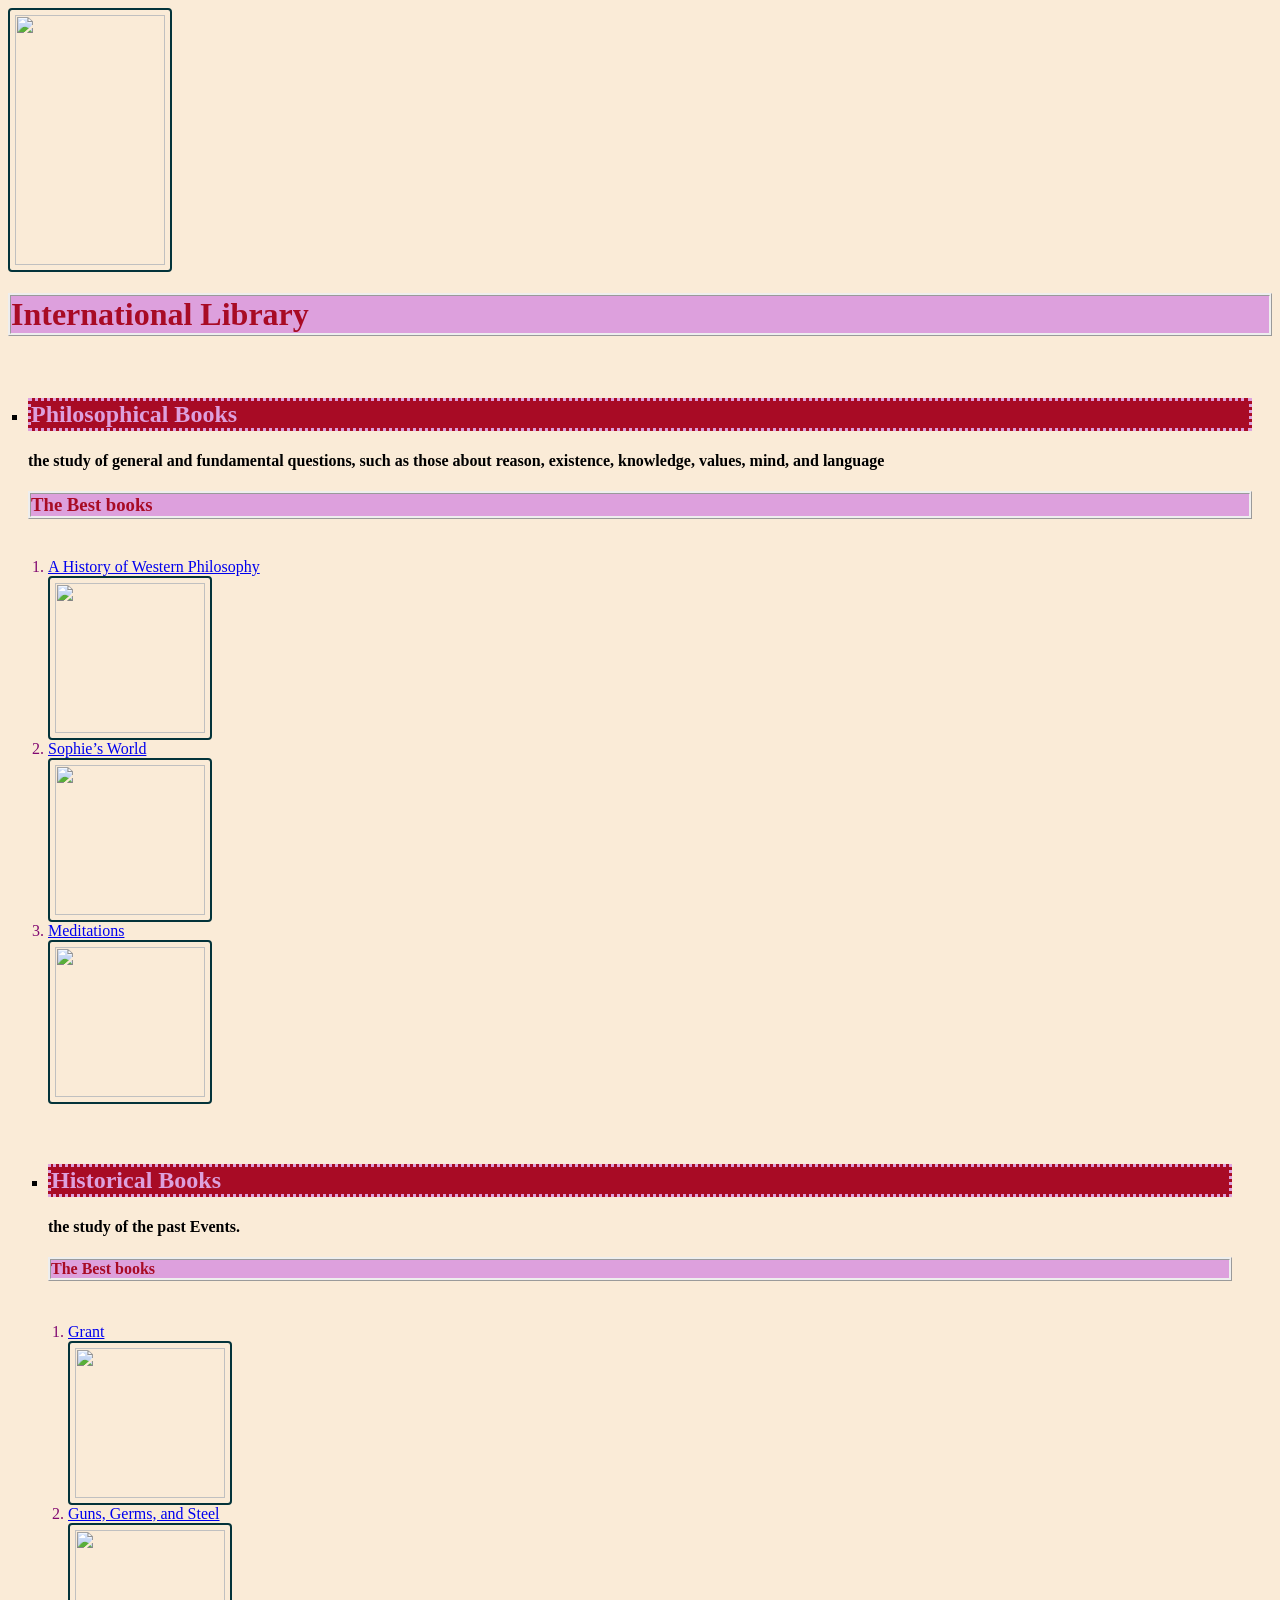
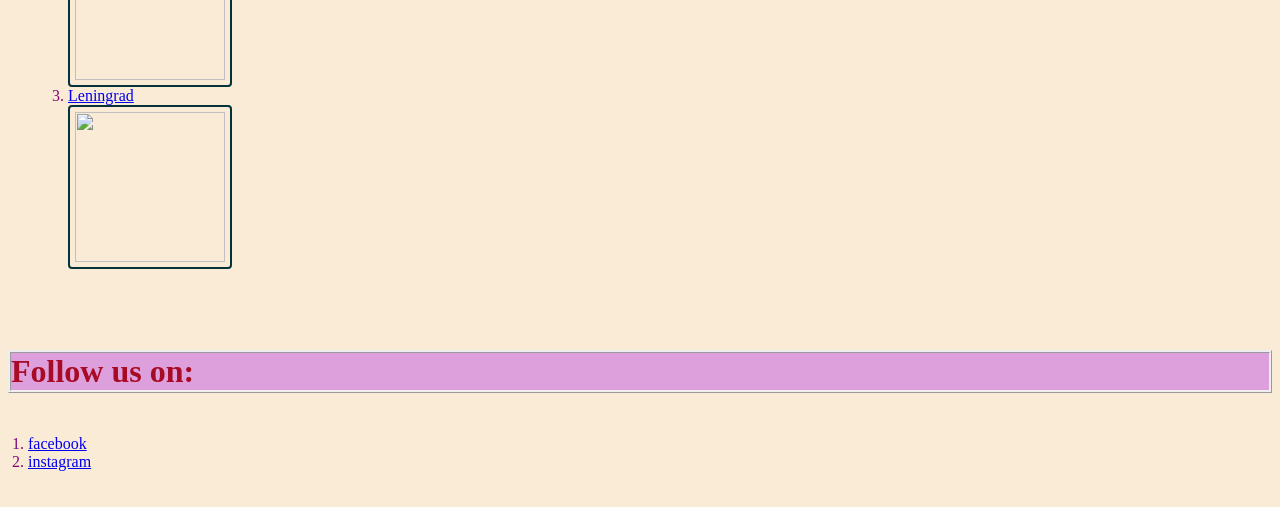
==== commit 5537fa19: "new editing" ====
--- a/index.html
+++ b/index.html
@@ -16,7 +16,7 @@
            <ul>
       <li> <h2>Philosophical Books </h2> </li>
       <p> <h4>the study of general and fundamental questions, such as those about reason, existence, knowledge, values, mind, and language</h4></p>
-            <article><h1>Best books</h1></article>
+            <article><h1>The Best books</h1></article>
   
            
   
@@ -41,7 +41,7 @@
            <ul>
       <li> <h2>Historical  Books </h2> </li>
       <p> <h4>the study of the past Events.</h4></p>
-          <article><h1>Best books</h1></article>
+          <article><h1>The Best books</h1></article>
       <ol>
         <li><a href="https://www.abebooks.com/products/isbn/9780143110637/?cm_sp=merch-_-product-_-plp">Grant</a></li>
   
--- a/style.css
+++ b/style.css
@@ -2,7 +2,7 @@
 
 h1 {
     color: rgb(168, 11, 37);
-    border-style: dotted;
+    border-style: ridge;
     background-color: plum;
   }
   h2 {
@@ -29,4 +29,19 @@
     height: 100px;
     padding: 50px;
     border: 1px solid red;
-  }+  }
+  footer{
+      color: rgb(61, 7, 7);
+  }
+
+  ol{
+      color: rgb(129, 8, 113);
+      padding: 20px;
+
+  }
+
+  ul {
+    list-style-type: square;
+    padding: 20px;
+
+}
